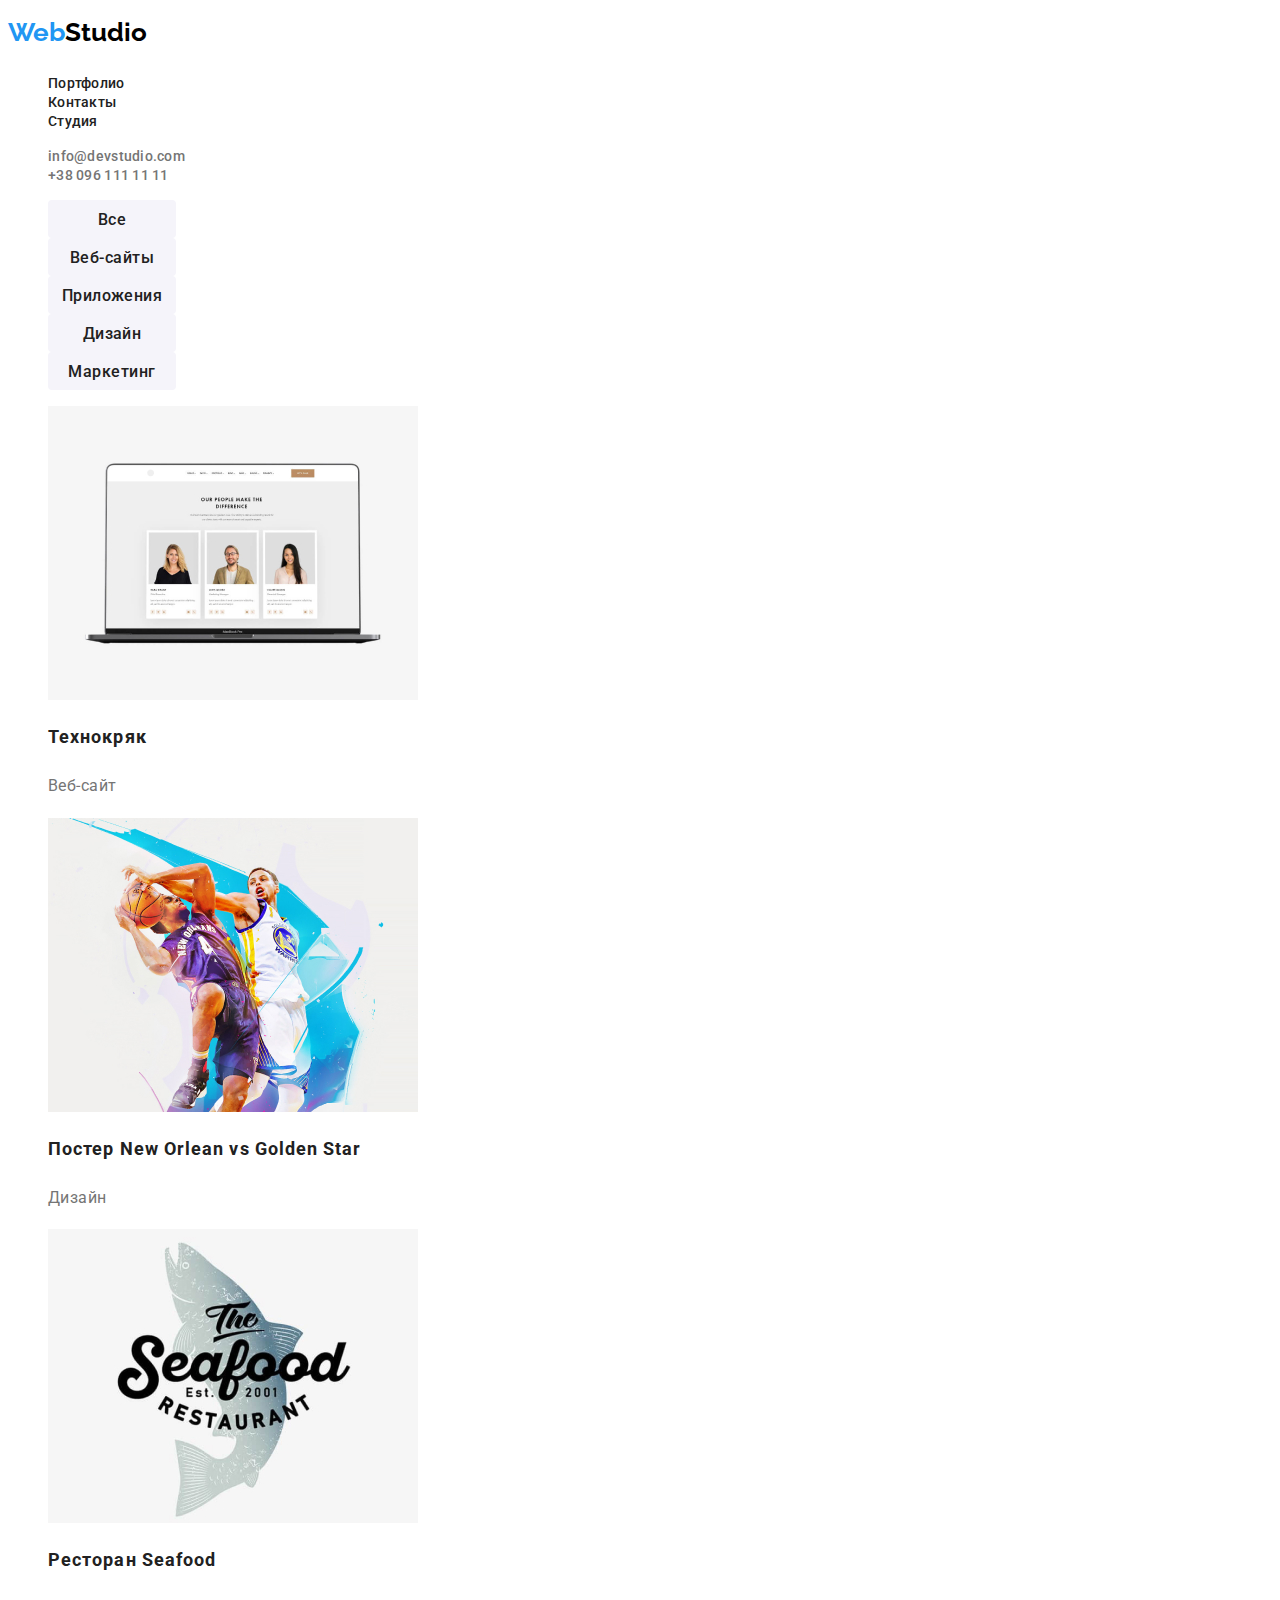
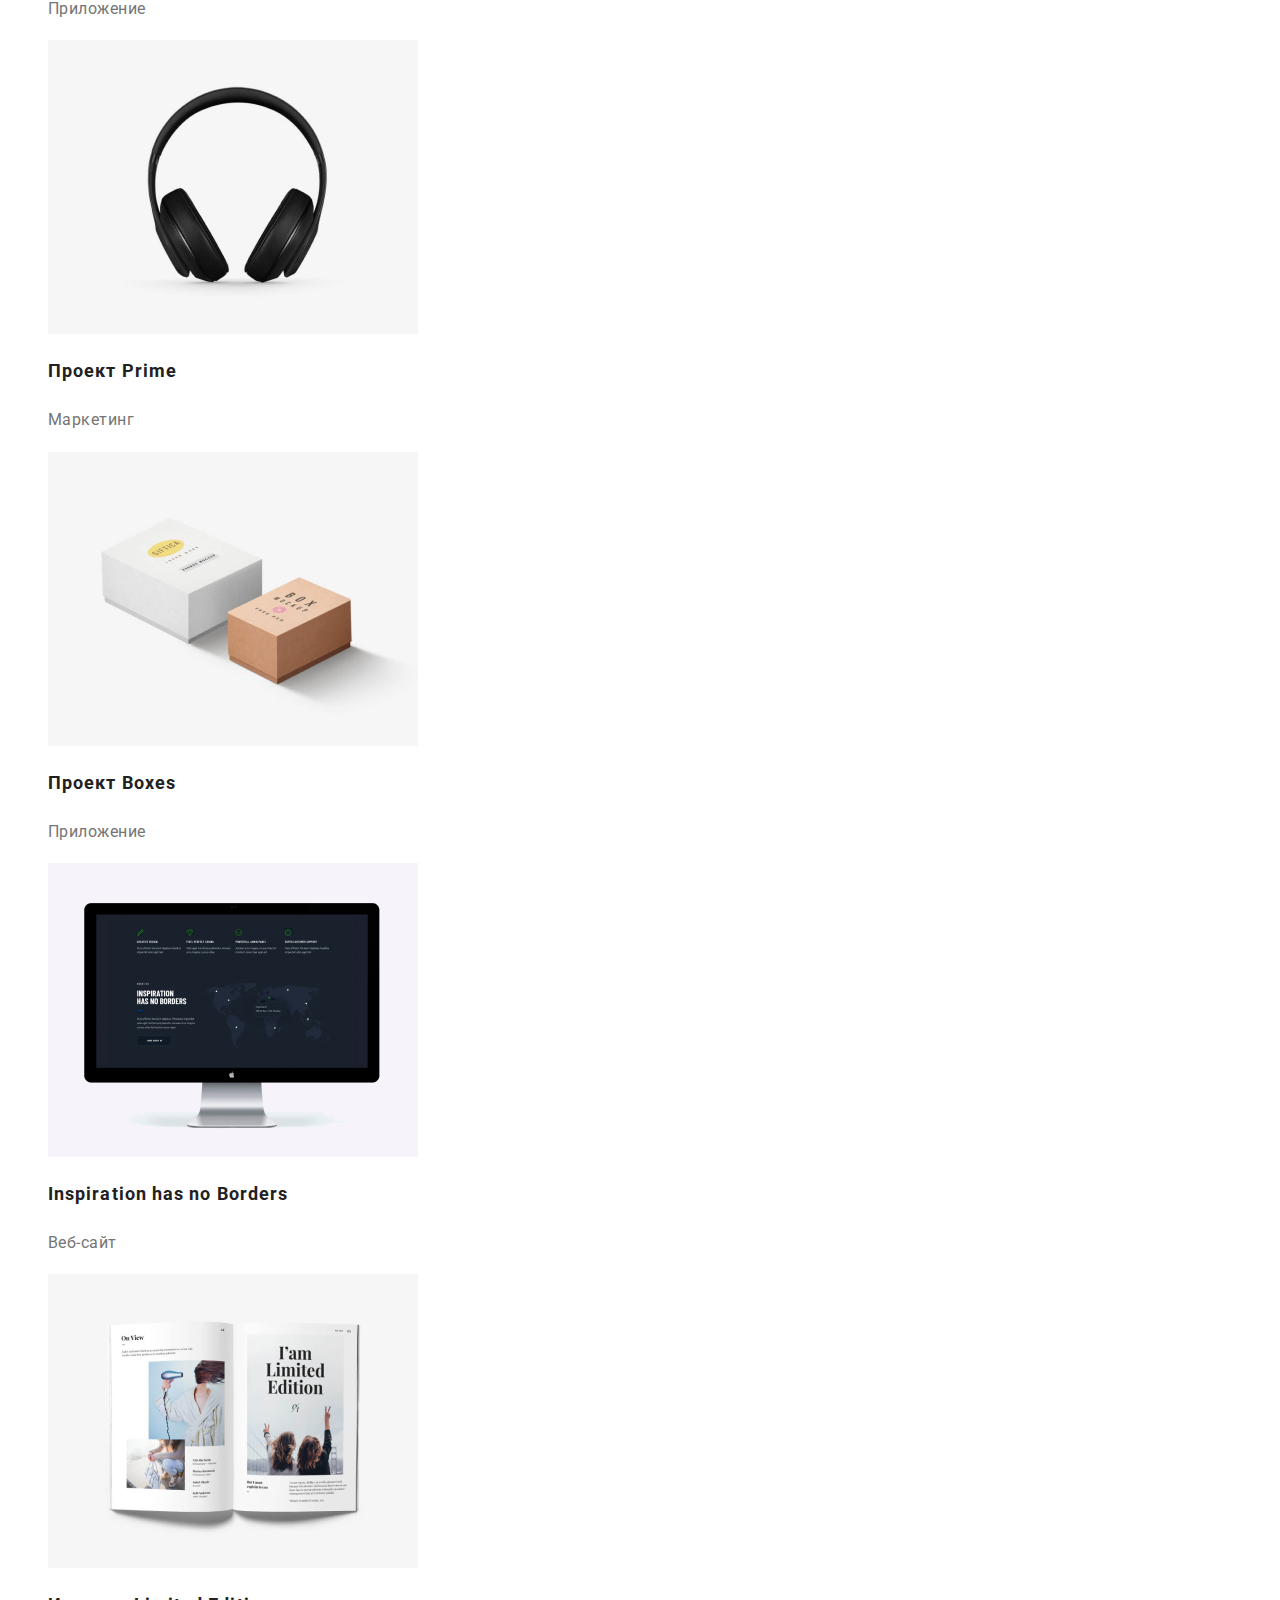
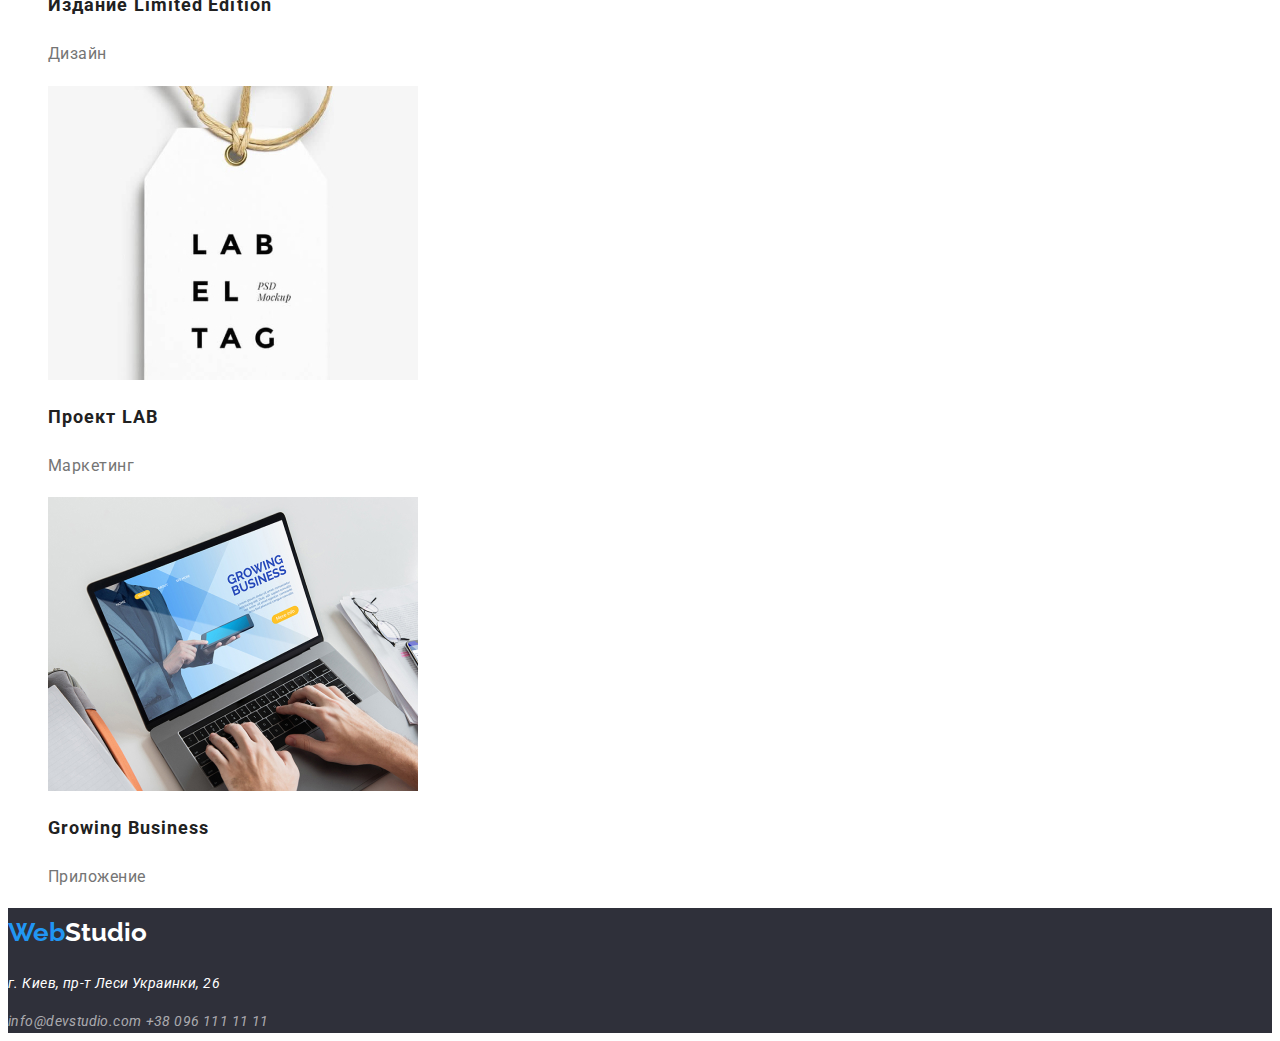
==== portfolio.html @ 04c3c720 "add portfolio and style files" ====
<!DOCTYPE html>
<html lang="en">
  <head>
    <meta charset="UTF-8" />
    <meta http-equiv="X-UA-Compatible" content="IE=edge" />
    <meta name="viewport" content="width=<device-width>, initial-scale=1.0" />
    <title>Портфолио</title>
    <link rel="preconnect" href="https://fonts.googleapis.com" />
    <link rel="preconnect" href="https://fonts.gstatic.com" crossorigin />
    <link
      href="https://fonts.googleapis.com/css2?family=Raleway:wght@700&family=Roboto:wght@400;500;700;900&display=swap"
      rel="stylesheet"
    />
    <link rel="stylesheet" href="./css/styles.css" />
  </head>
  <body>
    <header>
      <nav>
        <a href="./index.html" class="logo"><span class="web-blue">Web</span>Studio</a>
        <ul class="list">
          <li><a href="./portfolio.html" class="nav-link">Портфолио</a></li>
          <li><a href="@" class="nav-link">Контакты</a></li>
          <li><a href="./index.html" class="nav-link">Студия</a></li>
        </ul>
      </nav>
      <ul class="list">
        <li><a href="mailto:info@devstudio.com" class="contacts">info@devstudio.com</a></li>
        <li><a href="tel:+380961111111" class="contacts">+38 096 111 11 11</a></li>
      </ul>
    </header>

    <main>
      <section class="menu">
        <h1 class="visually-hidden">Портфолио</h1>
        <ul class="list">
          <li><button type="button" class="menu-batton">Все</button></li>
          <li><button type="button" class="menu-batton">Веб-сайты</button></li>
          <li><button type="button" class="menu-batton">Приложения</button></li>
          <li><button type="button" class="menu-batton">Дизайн</button></li>
          <li><button type="button" class="menu-batton">Маркетинг</button></li>
        </ul>
      </section>
      <section class="portfolio">
        <ul class="list">
          <li>
            <img src="./images/portfolio/img1.jpg" alt="Веб-сайт" width="370" />
            <h2 class="portfolio-title">Технокряк</h2>
            <p class="portfolio-descr">Веб-сайт</p>
          </li>
          <li>
            <img src="./images/portfolio/img2.jpg" alt="Постер" width="370" />
            <h2 class="portfolio-title">Постер New Orlean vs Golden Star</h2>
            <p class="portfolio-descr">Дизайн</p>
          </li>
          <li>
            <img src="./images/portfolio/img3.jpg" alt="Приложение" width="370" />
            <h2 class="portfolio-title">Ресторан Seafood</h2>
            <p class="portfolio-descr">Приложение</p>
          </li>
          <li>
            <img src="./images/portfolio/img4.jpg" alt="Маркетинг" width="370" />
            <h2 class="portfolio-title">Проект Prime</h2>
            <p class="portfolio-descr">Маркетинг</p>
          </li>
          <li>
            <img src="./images/portfolio/img5.jpg" alt="Приложение" width="370" />
            <h2 class="portfolio-title">Проект Boxes</h2>
            <p class="portfolio-descr">Приложение</p>
          </li>
          <li>
            <img src="./images/portfolio/img6.jpg" alt="Веб-сайт" width="370" />
            <h2 class="portfolio-title">Inspiration has no Borders</h2>
            <p class="portfolio-descr">Веб-сайт</p>
          </li>
          <li>
            <img src="./images/portfolio/img7.jpg" alt="Дизайн" width="370" />
            <h2 class="portfolio-title">Издание Limited Edition</h2>
            <p class="portfolio-descr">Дизайн</p>
          </li>
          <li>
            <img src="./images/portfolio/img8.jpg" alt="Маркетинг" width="370" />
            <h2 class="portfolio-title">Проект LAB</h2>
            <p class="portfolio-descr">Маркетинг</p>
          </li>
          <li>
            <img src="./images/portfolio/img9.jpg" alt="Приложение" width="370" />
            <h2 class="portfolio-title">Growing Business</h2>
            <p class="portfolio-descr">Приложение</p>
          </li>
        </ul>
      </section>
    </main>
    <footer>
      <div class="footer">
        <a href="./index.html" class="logo-footer"><span class="web-blue">Web</span>Studio</a>
        <address>
          <p class="address">г. Киев, пр-т Леси Украинки, 26</p>
          <a href="mailto:info@devstudio.com" class="email">info@devstudio.com</a>
          <a href="tel:+380961111111" class="number">+38 096 111 11 11</a>
        </address>
      </div>
    </footer>
  </body>
</html>
---- css/styles.css ----
body {
  font-family: 'Roboto';
  color: #757575;
}

/* ПАЛИТРА: */
/* Черный лого color: #000000;*/
/* Черный текст color: #212121;*/
/* белый color: #ffffff; */
/* Голубой color: #2196f3;*/
/* Серый color: #757575;*/
/* background: #2f303a; */

.logo {
  font-family: 'Raleway';
  font-style: normal;
  font-weight: 700;
  font-size: 26px;
  line-height: 1, 9;
  color: #000000;
  text-decoration: none;
}

.web-blue {
  font-family: 'Raleway';
  font-style: normal;
  font-weight: 700;
  font-size: 26px;
  line-height: 1.9;
  color: #2196f3;
}

.list {
  list-style: none;
}
.nav-link {
  font-weight: 500;
  font-size: 14px;
  line-height: 1.1;
  letter-spacing: 0.02em;
  color: #212121;
  text-decoration: none;
}

.nav-link:hover {
  color: #2196f3;
}

.nav-link:focus {
  color: #2196f3;
}

.contacts {
  font-weight: 500;
  font-size: 14px;
  line-height: 1.1;
  letter-spacing: 0.02em;
  text-decoration: none;
  color: #757575;
}
.contacts:hover {
  color: #2196f3;
}

.contacts:focus {
  color: #2196f3;
}

.container-title {
  background: #2f303a;
}

.title {
  font-weight: 900;
  font-size: 44px;
  line-height: 1.4;
  text-align: center;
  letter-spacing: 0.06em;
  text-transform: uppercase;
  color: #ffffff;
}

.order-buttom {
  background: #2196f3;
  box-shadow: 0px 4px 4px rgba(0, 0, 0, 0.15);
  border-radius: 4px;
  border: none;
  font-family: 'Roboto';
  font-style: normal;
  font-weight: 700;
  font-size: 16px;
  line-height: 1.9;
  color: #ffffff;
  cursor: pointer;
}

.benefits-title {
  font-weight: 700;
  font-size: 14px;
  line-height: 1.1;
  letter-spacing: 0.03em;
  text-transform: uppercase;
  color: #212121;
}
.benefits-descr {
  font-size: 14px;
  line-height: 1.7;
  letter-spacing: 0.03em;
}

.business-title {
  font-weight: 700;
  font-size: 36px;
  line-height: 1.2;
  text-align: center;
  letter-spacing: 0.03em;
  color: #212121;
}

.our-team-title {
  font-weight: 700;
  font-size: 36px;
  line-height: 1.2;
  text-align: center;
  letter-spacing: 0.03em;
  color: #212121;
}

.name {
  font-weight: 500;
  font-size: 16px;
  line-height: 1.2;
  text-align: center;
  letter-spacing: 0.03em;
  color: #212121;
}

.profession {
  font-size: 16px;
  line-height: 1.2;
  text-align: center;
  letter-spacing: 0.03em;
}

.address {
  font-size: 14px;
  line-height: 1.7;
  letter-spacing: 0.03em;
  color: #ffffff;
}

.email {
  font-size: 14px;
  line-height: 1.7;
  letter-spacing: 0.03em;
  color: rgba(255, 255, 255, 0.6);
  text-decoration: none;
}

.number {
  font-size: 14px;
  line-height: 1.7;
  letter-spacing: 0.03em;
  color: rgba(255, 255, 255, 0.6);
  text-decoration: none;
}

footer {
  background: #2f303a;
}

.logo-footer {
  font-family: 'Raleway';
  font-style: normal;
  font-weight: 700;
  font-size: 26px;
  line-height: 1.2;
  color: #ffffff;
  text-decoration: none;
}

.menu-batton {
  font-family: 'Roboto';
  width: 128px;
  height: 38px;
  left: 576px;
  top: 174px;
  background: #f5f4fa;
  border-radius: 4px;
  font-weight: 500;
  font-size: 16px;
  line-height: 1.6;
  text-align: center;
  letter-spacing: 0.03em;
  color: #212121;
  border: none;
  cursor: pointer;
}

.menu-batton:hover {
  background: #2196f3;
  color: #ffffff;
}
.menu-batton:focus {
  background: #2196f3;
  color: #ffffff;
}
.portfolio-title {
  font-weight: 700;
  font-size: 18px;
  line-height: 2;
  letter-spacing: 0.06em;
  color: #212121;
}

.portfolio-descr {
  font-size: 16px;
  line-height: 1.9;
  letter-spacing: 0.03em;
}

.visually-hidden {
  position: absolute;
  width: 1px;
  height: 1px;
  margin: -1px;
  border: 0;
  padding: 0;
  white-space: nowrap;
  clip-path: inset(100%);
  clip: rect(0 0 0 0);
  overflow: hidden;
}
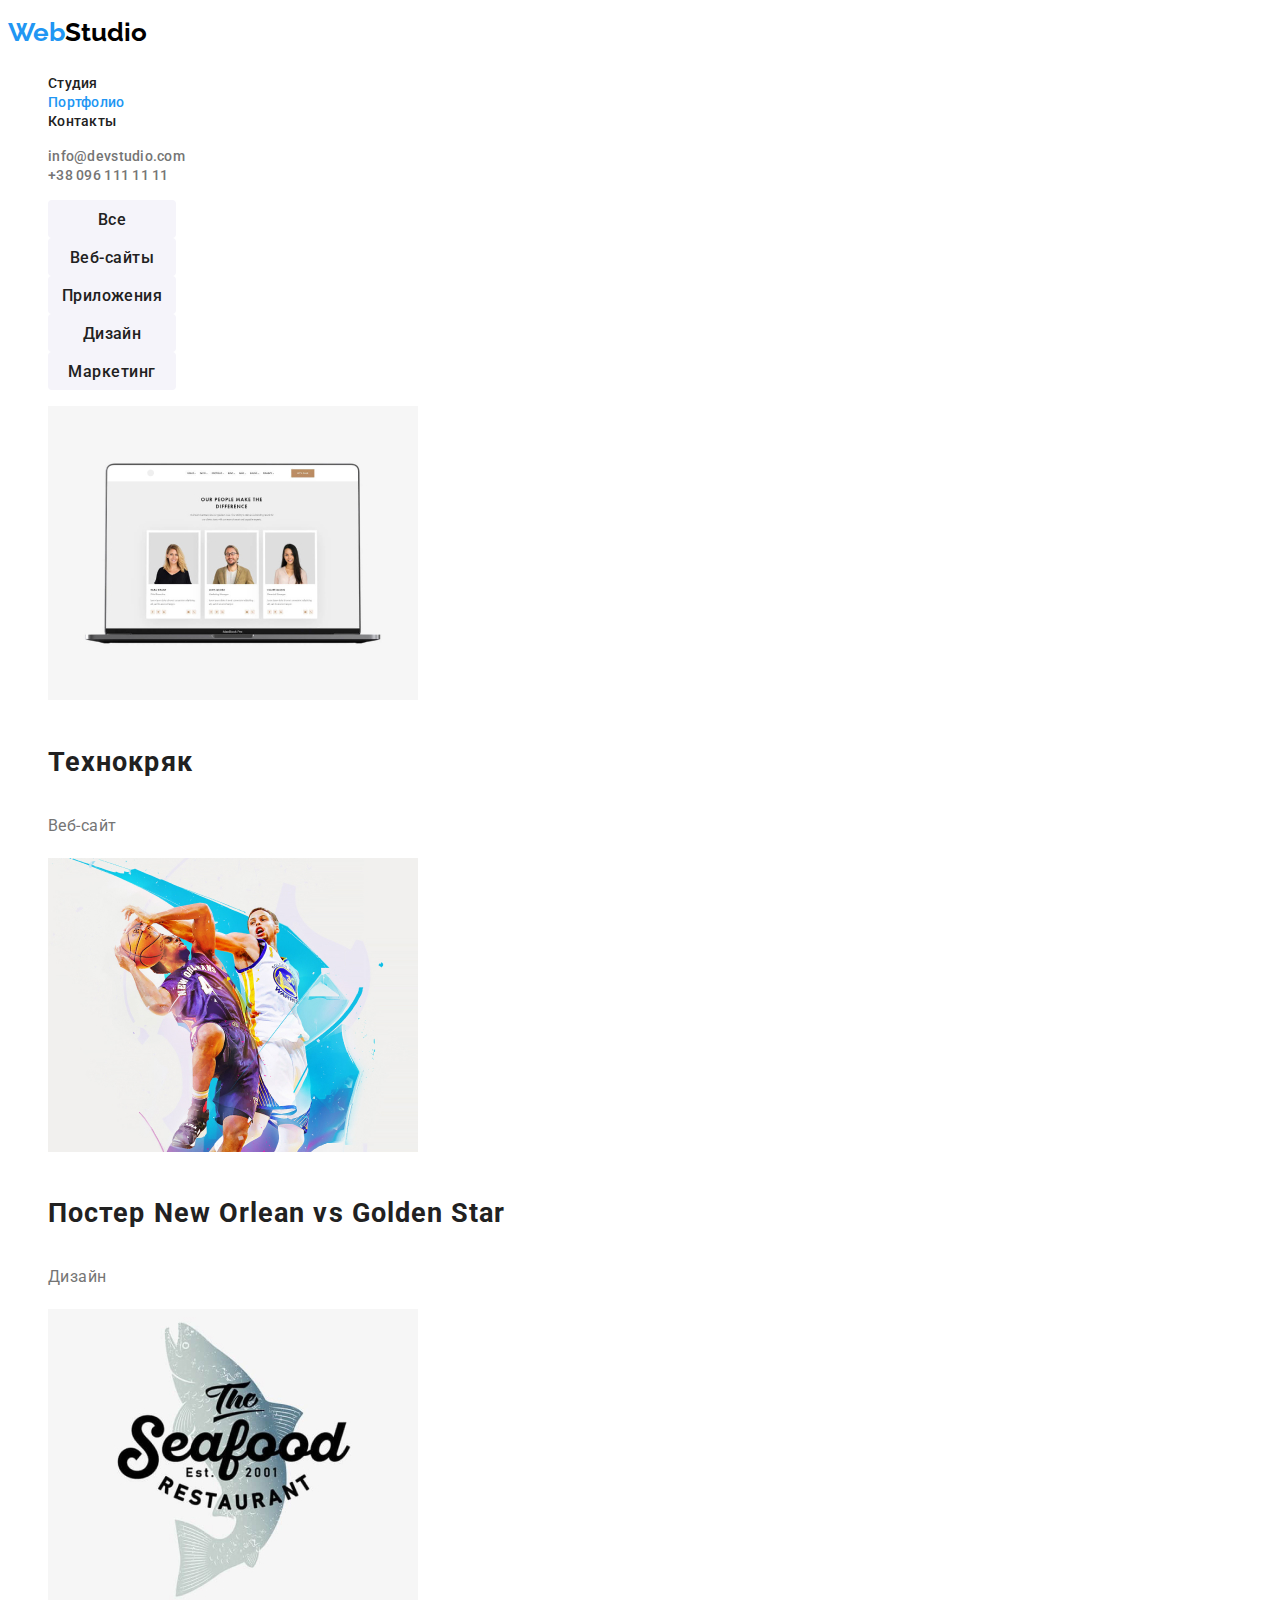
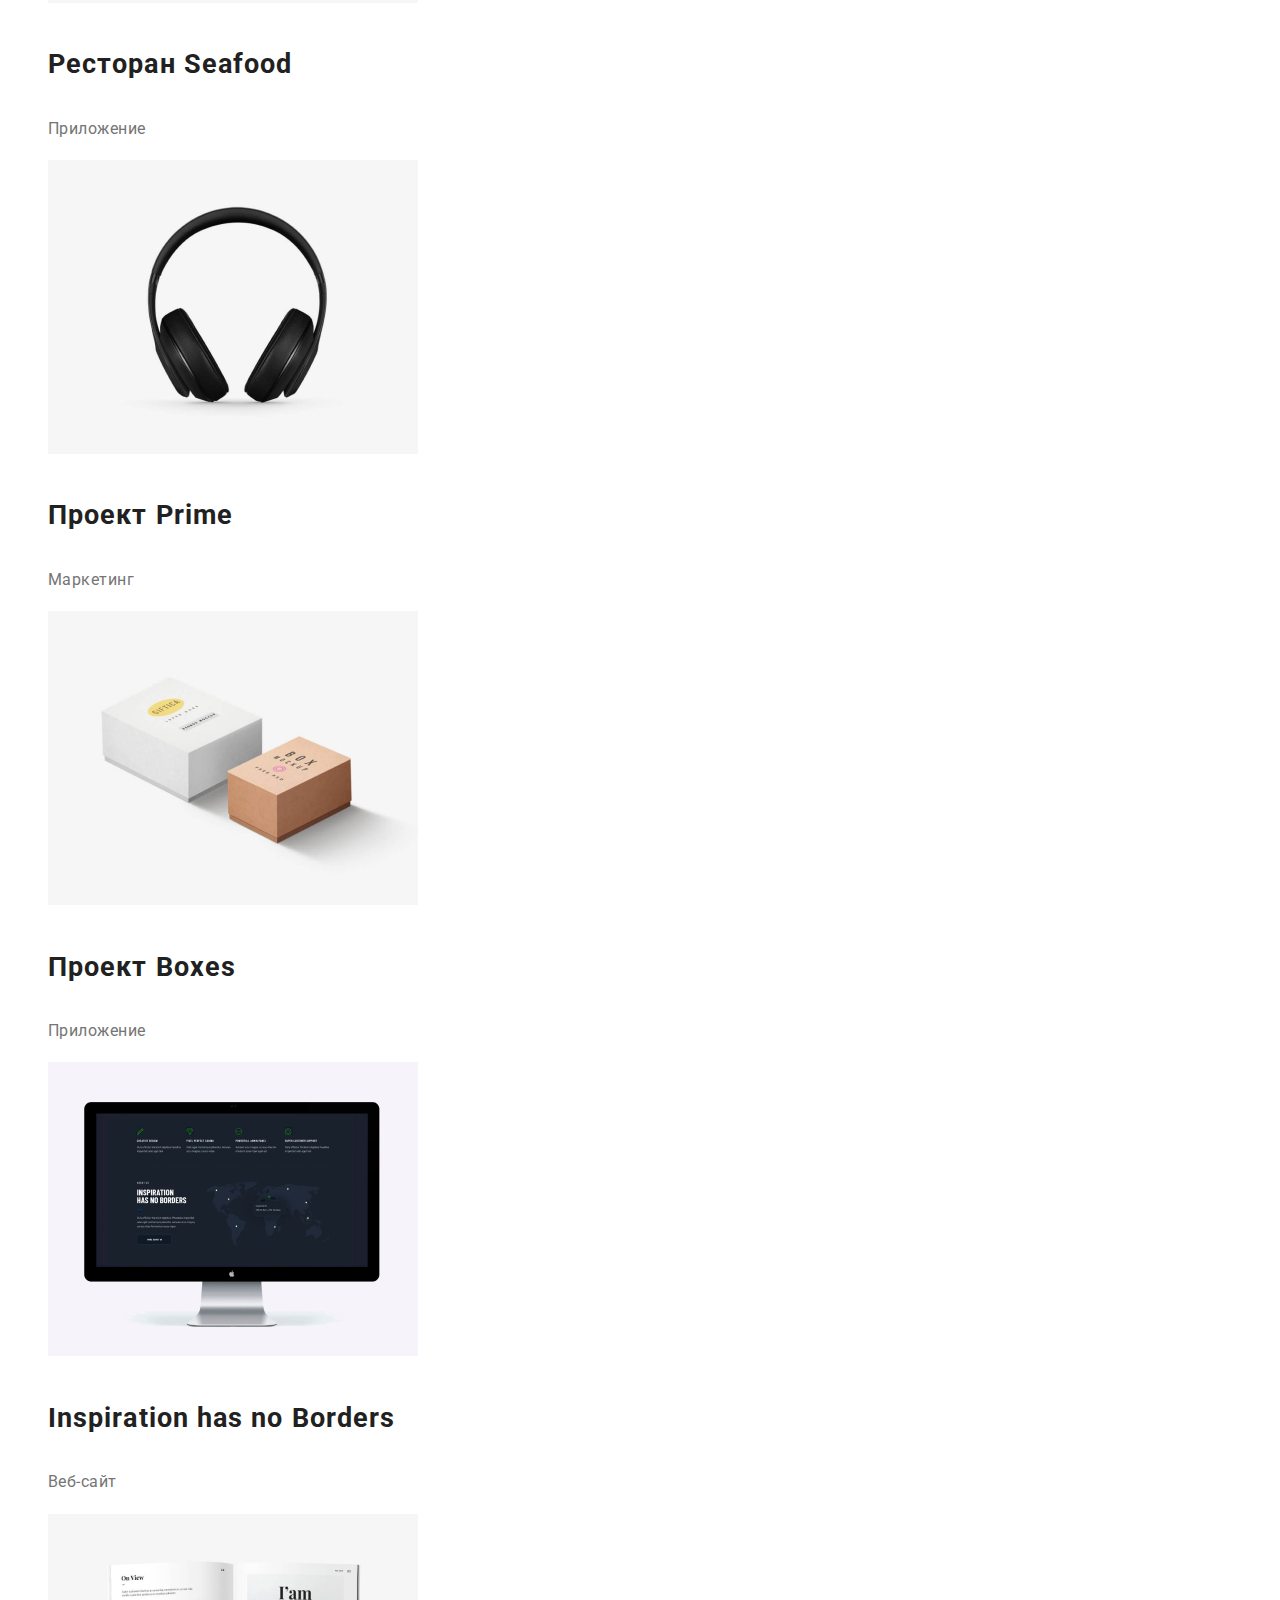
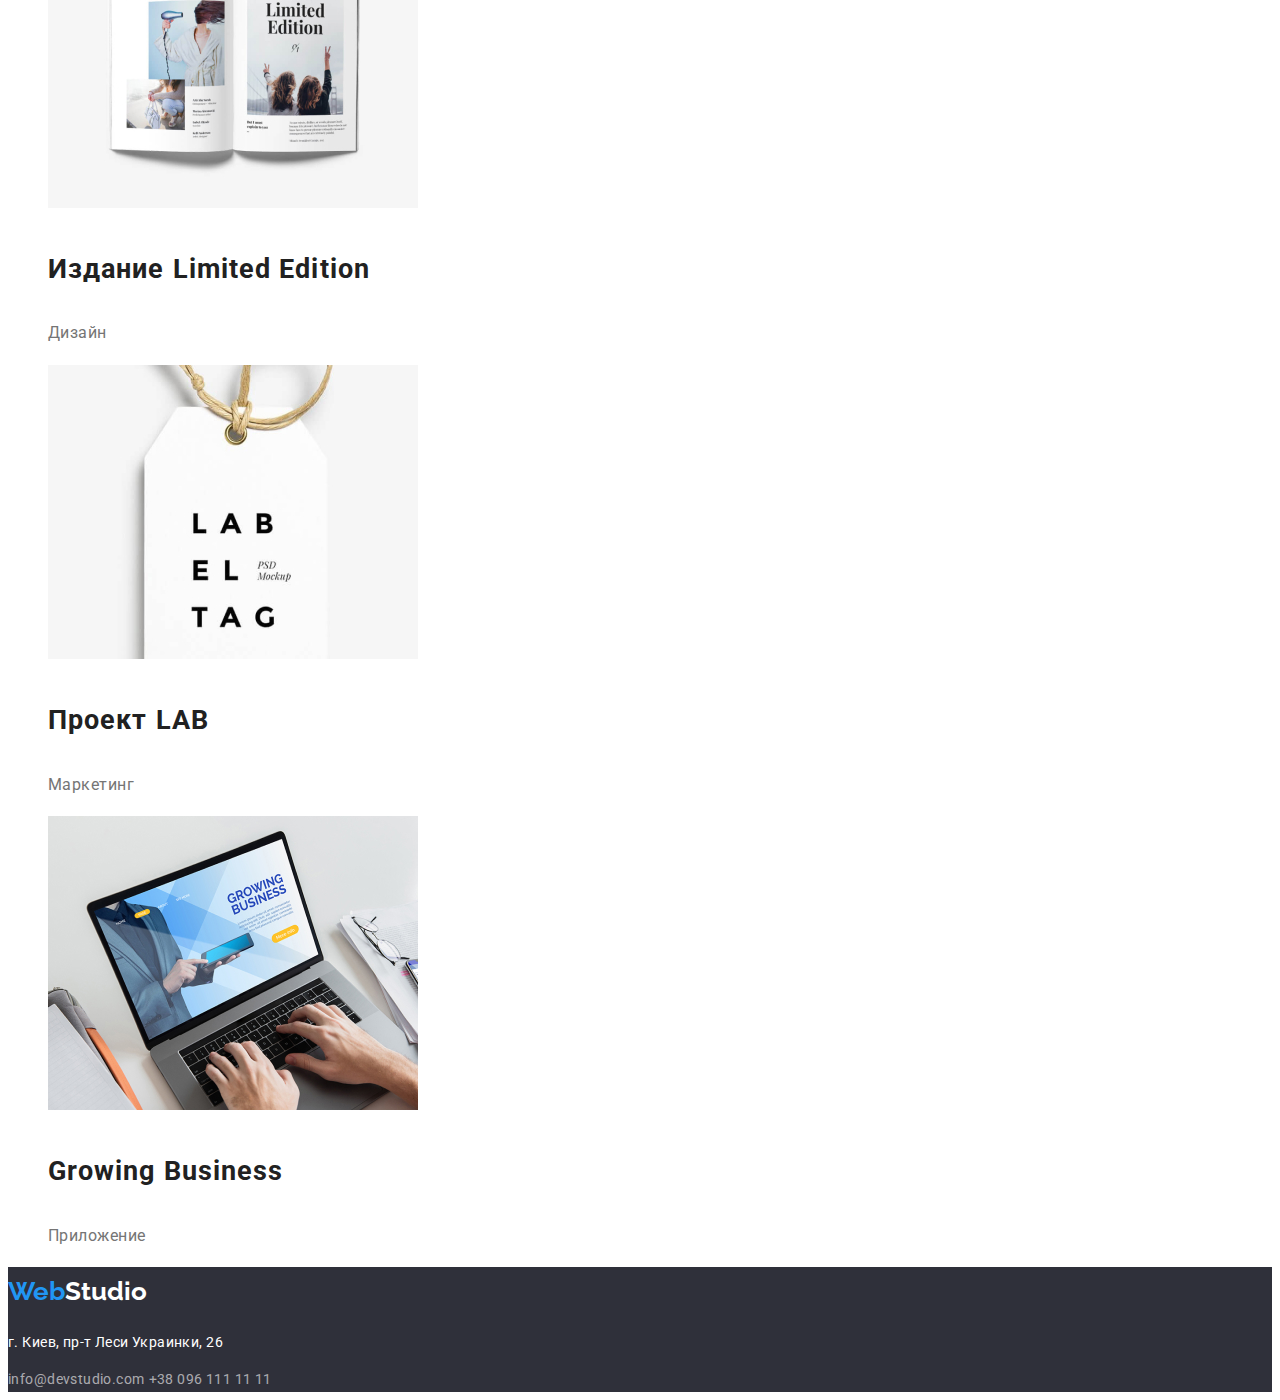
==== commit afbc50e5: "added edits" ====
--- a/portfolio.html
+++ b/portfolio.html
@@ -18,9 +18,9 @@
       <nav>
         <a href="./index.html" class="logo"><span class="web-blue">Web</span>Studio</a>
         <ul class="list">
-          <li><a href="./portfolio.html" class="nav-link">Портфолио</a></li>
+          <li><a href="./index.html" class="nav-link">Студия</a></li>
+          <li><a href="./portfolio.html" class="nav-link active">Портфолио</a></li>
           <li><a href="@" class="nav-link">Контакты</a></li>
-          <li><a href="./index.html" class="nav-link">Студия</a></li>
         </ul>
       </nav>
       <ul class="list">
@@ -43,49 +43,53 @@
       <section class="portfolio">
         <ul class="list">
           <li>
-            <img src="./images/portfolio/img1.jpg" alt="Веб-сайт" width="370" />
-            <h2 class="portfolio-title">Технокряк</h2>
-            <p class="portfolio-descr">Веб-сайт</p>
+            <a href="@"><img src="./images/portfolio/img1.jpg" alt="Веб-сайт" width="370" /></a>
+            <a href="@" class="portfolio-title"><h2>Технокряк</h2></a>
+            <a href="@" class="portfolio-descr"><p>Веб-сайт</p></a>
           </li>
           <li>
-            <img src="./images/portfolio/img2.jpg" alt="Постер" width="370" />
-            <h2 class="portfolio-title">Постер New Orlean vs Golden Star</h2>
-            <p class="portfolio-descr">Дизайн</p>
+            <a href="@"><img src="./images/portfolio/img2.jpg" alt="Постер" width="370" /></a>
+            <a href="@" class="portfolio-title"><h2>Постер New Orlean vs Golden Star</h2></a>
+            <a href="@" class="portfolio-descr"><p>Дизайн</p></a>
           </li>
           <li>
-            <img src="./images/portfolio/img3.jpg" alt="Приложение" width="370" />
-            <h2 class="portfolio-title">Ресторан Seafood</h2>
-            <p class="portfolio-descr">Приложение</p>
+            <a href="@"><img src="./images/portfolio/img3.jpg" alt="Приложение" width="370" /></a>
+            <a href="@" class="portfolio-title"><h2>Ресторан Seafood</h2></a>
+            <a href="@" class="portfolio-descr"><p>Приложение</p></a>
+          </li>
+        </ul>
+        <ul class="list">
+          <li>
+            <a href="@"><img src="./images/portfolio/img4.jpg" alt="Маркетинг" width="370" /></a>
+            <a href="@" class="portfolio-title"><h2>Проект Prime</h2></a>
+            <a href="@" class="portfolio-descr"><p>Маркетинг</p></a>
           </li>
           <li>
-            <img src="./images/portfolio/img4.jpg" alt="Маркетинг" width="370" />
-            <h2 class="portfolio-title">Проект Prime</h2>
-            <p class="portfolio-descr">Маркетинг</p>
+            <a href="@"><img src="./images/portfolio/img5.jpg" alt="Приложение" width="370" /></a>
+            <a href="@" class="portfolio-title"><h2>Проект Boxes</h2></a>
+            <a href="@" class="portfolio-descr"><p>Приложение</p></a>
           </li>
           <li>
-            <img src="./images/portfolio/img5.jpg" alt="Приложение" width="370" />
-            <h2 class="portfolio-title">Проект Boxes</h2>
-            <p class="portfolio-descr">Приложение</p>
+            <a href="@"><img src="./images/portfolio/img6.jpg" alt="Веб-сайт" width="370" /></a>
+            <a href="@" class="portfolio-title"><h2>Inspiration has no Borders</h2></a>
+            <a href="@" class="portfolio-descr"><p>Веб-сайт</p></a>
+          </li>
+        </ul>
+        <ul class="list">
+          <li>
+            <a href="@"><img src="./images/portfolio/img7.jpg" alt="Дизайн" width="370" /></a>
+            <a href="@" class="portfolio-title"><h2>Издание Limited Edition</h2></a>
+            <a href="@" class="portfolio-descr"><p>Дизайн</p></a>
           </li>
           <li>
-            <img src="./images/portfolio/img6.jpg" alt="Веб-сайт" width="370" />
-            <h2 class="portfolio-title">Inspiration has no Borders</h2>
-            <p class="portfolio-descr">Веб-сайт</p>
+            <a href="@"><img src="./images/portfolio/img8.jpg" alt="Маркетинг" width="370" /></a>
+            <a href="@" class="portfolio-title"><h2>Проект LAB</h2></a>
+            <a href="@" class="portfolio-descr"><p>Маркетинг</p></a>
           </li>
           <li>
-            <img src="./images/portfolio/img7.jpg" alt="Дизайн" width="370" />
-            <h2 class="portfolio-title">Издание Limited Edition</h2>
-            <p class="portfolio-descr">Дизайн</p>
-          </li>
-          <li>
-            <img src="./images/portfolio/img8.jpg" alt="Маркетинг" width="370" />
-            <h2 class="portfolio-title">Проект LAB</h2>
-            <p class="portfolio-descr">Маркетинг</p>
-          </li>
-          <li>
-            <img src="./images/portfolio/img9.jpg" alt="Приложение" width="370" />
-            <h2 class="portfolio-title">Growing Business</h2>
-            <p class="portfolio-descr">Приложение</p>
+            <a href="@"><img src="./images/portfolio/img9.jpg" alt="Приложение" width="370" /></a>
+            <a href="@" class="portfolio-title"><h2>Growing Business</h2></a>
+            <a href="@" class="portfolio-descr"><p>Приложение</p></a>
           </li>
         </ul>
       </section>
--- a/css/styles.css
+++ b/css/styles.css
@@ -45,8 +45,11 @@
 .nav-link:hover {
   color: #2196f3;
 }
-
 .nav-link:focus {
+  color: #2196f3;
+}
+
+.active {
   color: #2196f3;
 }
 
@@ -94,6 +97,14 @@
   cursor: pointer;
 }
 
+.order-buttom:hover {
+  background: #188ce8;
+}
+
+.order-buttom:focus {
+  background: #188ce8;
+}
+
 .benefits-title {
   font-weight: 700;
   font-size: 14px;
@@ -117,6 +128,9 @@
   color: #212121;
 }
 
+.team {
+  background: #f5f4fa;
+}
 .our-team-title {
   font-weight: 700;
   font-size: 36px;
@@ -146,6 +160,7 @@
   font-size: 14px;
   line-height: 1.7;
   letter-spacing: 0.03em;
+  font-style: normal;
   color: #ffffff;
 }
 
@@ -153,6 +168,7 @@
   font-size: 14px;
   line-height: 1.7;
   letter-spacing: 0.03em;
+  font-style: normal;
   color: rgba(255, 255, 255, 0.6);
   text-decoration: none;
 }
@@ -161,6 +177,7 @@
   font-size: 14px;
   line-height: 1.7;
   letter-spacing: 0.03em;
+  font-style: normal;
   color: rgba(255, 255, 255, 0.6);
   text-decoration: none;
 }
@@ -205,18 +222,24 @@
   background: #2196f3;
   color: #ffffff;
 }
+.menu-batton:active {
+  color: #2196f3;
+}
 .portfolio-title {
   font-weight: 700;
   font-size: 18px;
   line-height: 2;
   letter-spacing: 0.06em;
   color: #212121;
+  text-decoration: none;
 }
 
 .portfolio-descr {
   font-size: 16px;
   line-height: 1.9;
   letter-spacing: 0.03em;
+  text-decoration: none;
+  color: #757575;
 }
 
 .visually-hidden {
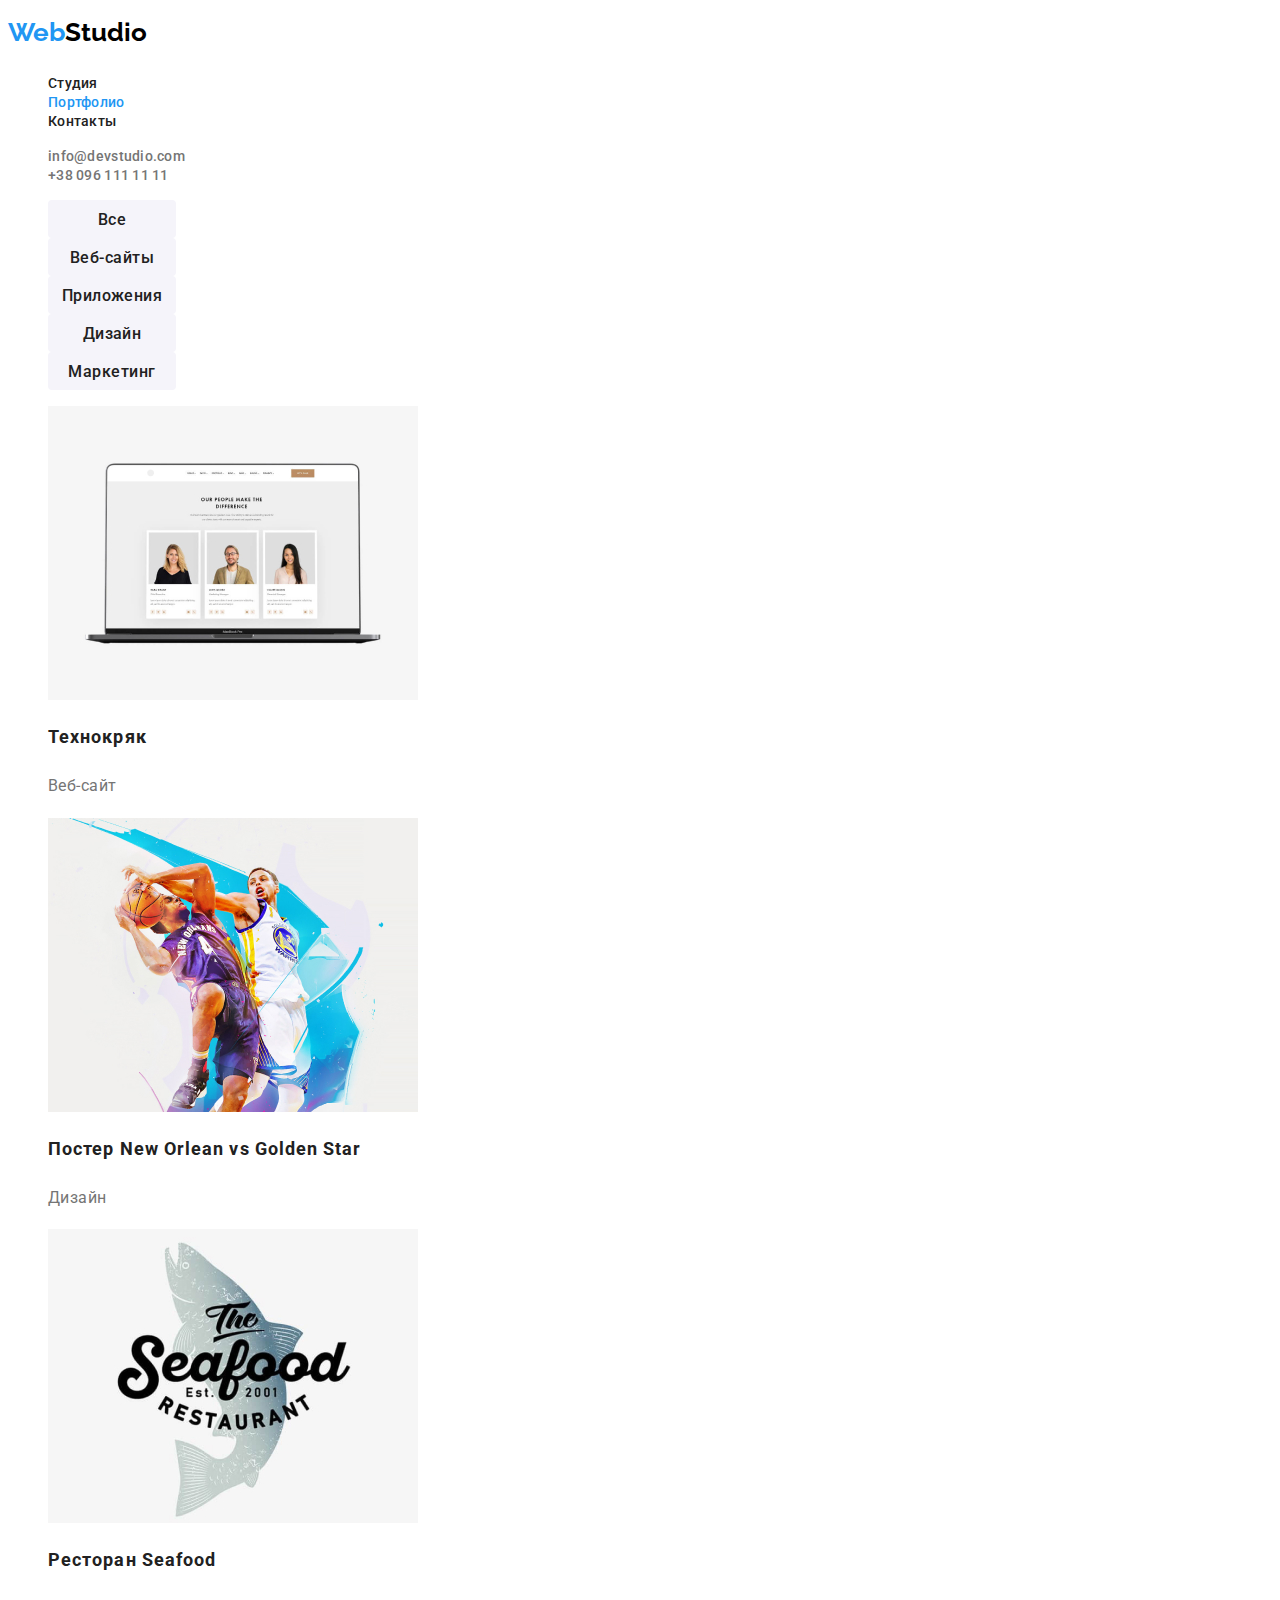
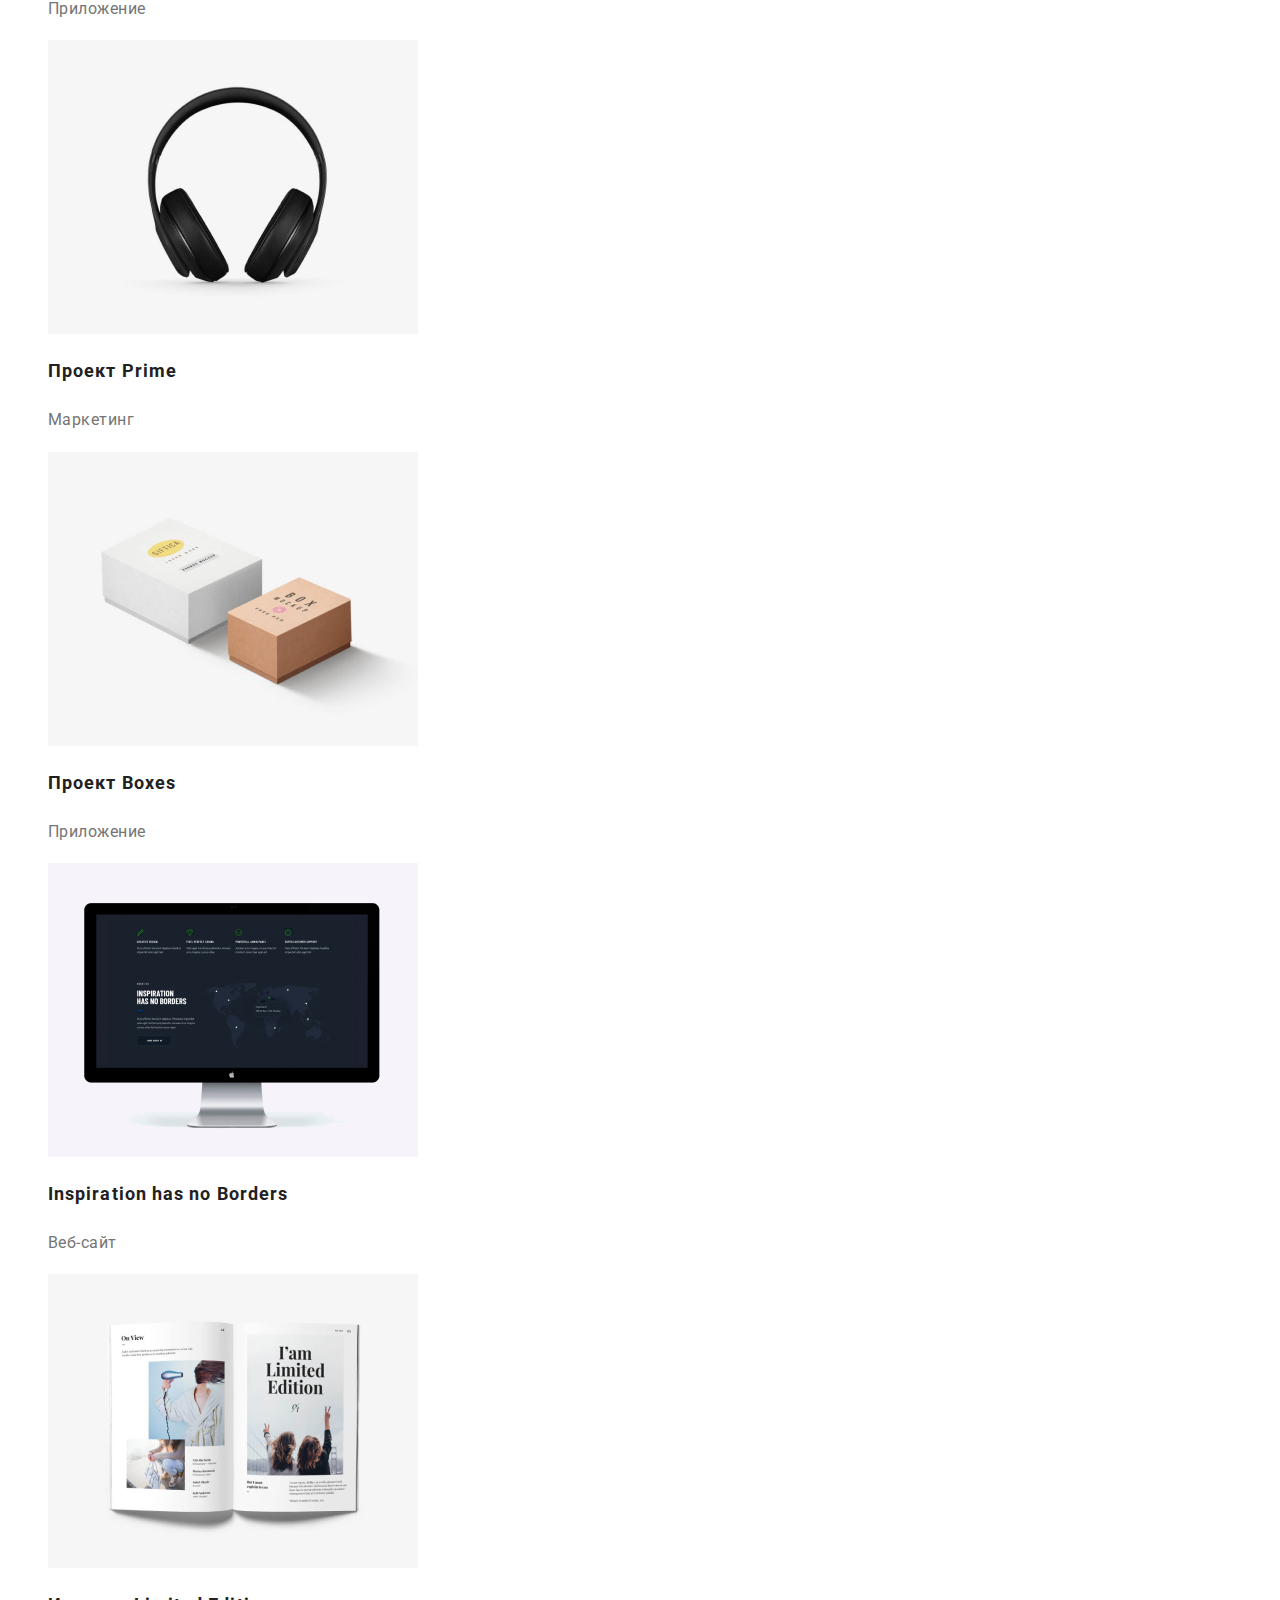
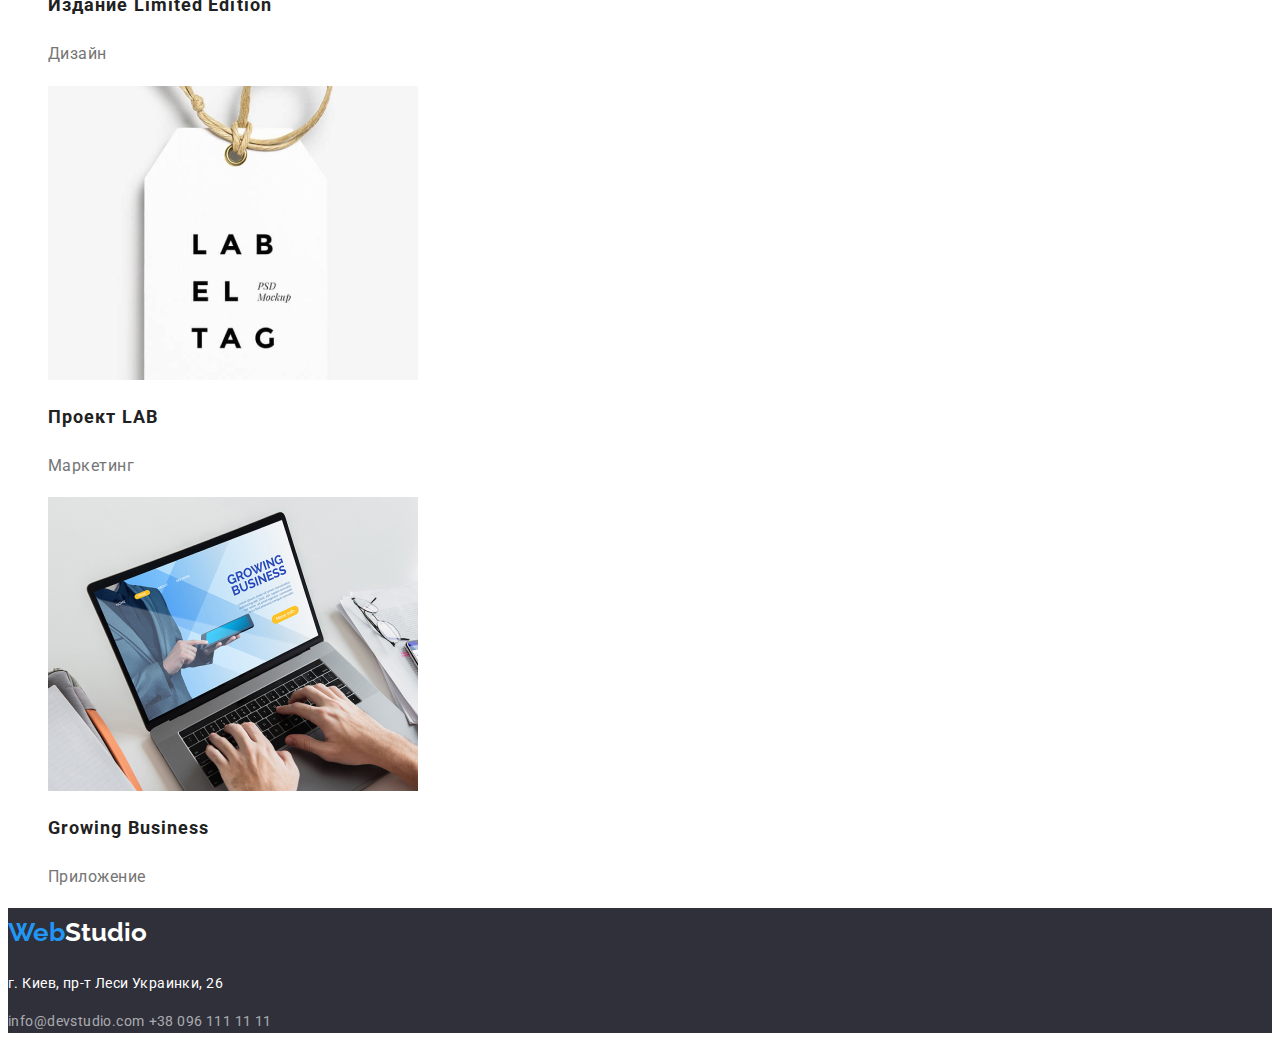
==== commit 87e32274: "added edits 2" ====
--- a/portfolio.html
+++ b/portfolio.html
@@ -30,7 +30,7 @@
     </header>
 
     <main>
-      <section class="menu">
+      <section class="portfolio">
         <h1 class="visually-hidden">Портфолио</h1>
         <ul class="list">
           <li><button type="button" class="menu-batton">Все</button></li>
@@ -39,57 +39,69 @@
           <li><button type="button" class="menu-batton">Дизайн</button></li>
           <li><button type="button" class="menu-batton">Маркетинг</button></li>
         </ul>
-      </section>
-      <section class="portfolio">
         <ul class="list">
           <li>
-            <a href="@"><img src="./images/portfolio/img1.jpg" alt="Веб-сайт" width="370" /></a>
-            <a href="@" class="portfolio-title"><h2>Технокряк</h2></a>
-            <a href="@" class="portfolio-descr"><p>Веб-сайт</p></a>
+            <a href="@" class="link-portfolio"
+              ><img src="./images/portfolio/img1.jpg" alt="Веб-сайт" width="370" />
+              <h2 class="portfolio-title">Технокряк</h2>
+              <p class="portfolio-descr">Веб-сайт</p></a
+            >
           </li>
           <li>
-            <a href="@"><img src="./images/portfolio/img2.jpg" alt="Постер" width="370" /></a>
-            <a href="@" class="portfolio-title"><h2>Постер New Orlean vs Golden Star</h2></a>
-            <a href="@" class="portfolio-descr"><p>Дизайн</p></a>
+            <a href="@" class="link-portfolio"
+              ><img src="./images/portfolio/img2.jpg" alt="Постер" width="370" />
+              <h2 class="portfolio-title">Постер New Orlean vs Golden Star</h2>
+              <p class="portfolio-descr">Дизайн</p></a
+            >
           </li>
           <li>
-            <a href="@"><img src="./images/portfolio/img3.jpg" alt="Приложение" width="370" /></a>
-            <a href="@" class="portfolio-title"><h2>Ресторан Seafood</h2></a>
-            <a href="@" class="portfolio-descr"><p>Приложение</p></a>
-          </li>
-        </ul>
-        <ul class="list">
-          <li>
-            <a href="@"><img src="./images/portfolio/img4.jpg" alt="Маркетинг" width="370" /></a>
-            <a href="@" class="portfolio-title"><h2>Проект Prime</h2></a>
-            <a href="@" class="portfolio-descr"><p>Маркетинг</p></a>
+            <a href="@" class="link-portfolio"
+              ><img src="./images/portfolio/img3.jpg" alt="Приложение" width="370" />
+              <h2 class="portfolio-title">Ресторан Seafood</h2>
+              <p class="portfolio-descr">Приложение</p></a
+            >
           </li>
           <li>
-            <a href="@"><img src="./images/portfolio/img5.jpg" alt="Приложение" width="370" /></a>
-            <a href="@" class="portfolio-title"><h2>Проект Boxes</h2></a>
-            <a href="@" class="portfolio-descr"><p>Приложение</p></a>
+            <a href="@" class="link-portfolio"
+              ><img src="./images/portfolio/img4.jpg" alt="Маркетинг" width="370" />
+              <h2 class="portfolio-title">Проект Prime</h2>
+              <p class="portfolio-descr">Маркетинг</p></a
+            >
           </li>
           <li>
-            <a href="@"><img src="./images/portfolio/img6.jpg" alt="Веб-сайт" width="370" /></a>
-            <a href="@" class="portfolio-title"><h2>Inspiration has no Borders</h2></a>
-            <a href="@" class="portfolio-descr"><p>Веб-сайт</p></a>
-          </li>
-        </ul>
-        <ul class="list">
-          <li>
-            <a href="@"><img src="./images/portfolio/img7.jpg" alt="Дизайн" width="370" /></a>
-            <a href="@" class="portfolio-title"><h2>Издание Limited Edition</h2></a>
-            <a href="@" class="portfolio-descr"><p>Дизайн</p></a>
+            <a href="@" class="link-portfolio"
+              ><img src="./images/portfolio/img5.jpg" alt="Приложение" width="370" />
+              <h2 class="portfolio-title">Проект Boxes</h2>
+              <p class="portfolio-descr">Приложение</p></a
+            >
           </li>
           <li>
-            <a href="@"><img src="./images/portfolio/img8.jpg" alt="Маркетинг" width="370" /></a>
-            <a href="@" class="portfolio-title"><h2>Проект LAB</h2></a>
-            <a href="@" class="portfolio-descr"><p>Маркетинг</p></a>
+            <a href="@" class="link-portfolio"
+              ><img src="./images/portfolio/img6.jpg" alt="Веб-сайт" width="370" />
+              <h2 class="portfolio-title">Inspiration has no Borders</h2>
+              <p class="portfolio-descr">Веб-сайт</p></a
+            >
           </li>
           <li>
-            <a href="@"><img src="./images/portfolio/img9.jpg" alt="Приложение" width="370" /></a>
-            <a href="@" class="portfolio-title"><h2>Growing Business</h2></a>
-            <a href="@" class="portfolio-descr"><p>Приложение</p></a>
+            <a href="@" class="link-portfolio"
+              ><img src="./images/portfolio/img7.jpg" alt="Дизайн" width="370" />
+              <h2 class="portfolio-title">Издание Limited Edition</h2>
+              <p class="portfolio-descr">Дизайн</p></a
+            >
+          </li>
+          <li>
+            <a href="@" class="link-portfolio"
+              ><img src="./images/portfolio/img8.jpg" alt="Маркетинг" width="370" />
+              <h2 class="portfolio-title">Проект LAB</h2>
+              <p class="portfolio-descr">Маркетинг</p></a
+            >
+          </li>
+          <li>
+            <a href="@" class="link-portfolio"
+              ><img src="./images/portfolio/img9.jpg" alt="Приложение" width="370" />
+              <h2 class="portfolio-title">Growing Business</h2>
+              <p class="portfolio-descr">Приложение</p></a
+            >
           </li>
         </ul>
       </section>
--- a/css/styles.css
+++ b/css/styles.css
@@ -225,20 +225,23 @@
 .menu-batton:active {
   color: #2196f3;
 }
+
+.link-portfolio {
+  text-decoration: none;
+}
+
 .portfolio-title {
   font-weight: 700;
   font-size: 18px;
   line-height: 2;
   letter-spacing: 0.06em;
   color: #212121;
-  text-decoration: none;
 }
 
 .portfolio-descr {
   font-size: 16px;
   line-height: 1.9;
   letter-spacing: 0.03em;
-  text-decoration: none;
   color: #757575;
 }
 
